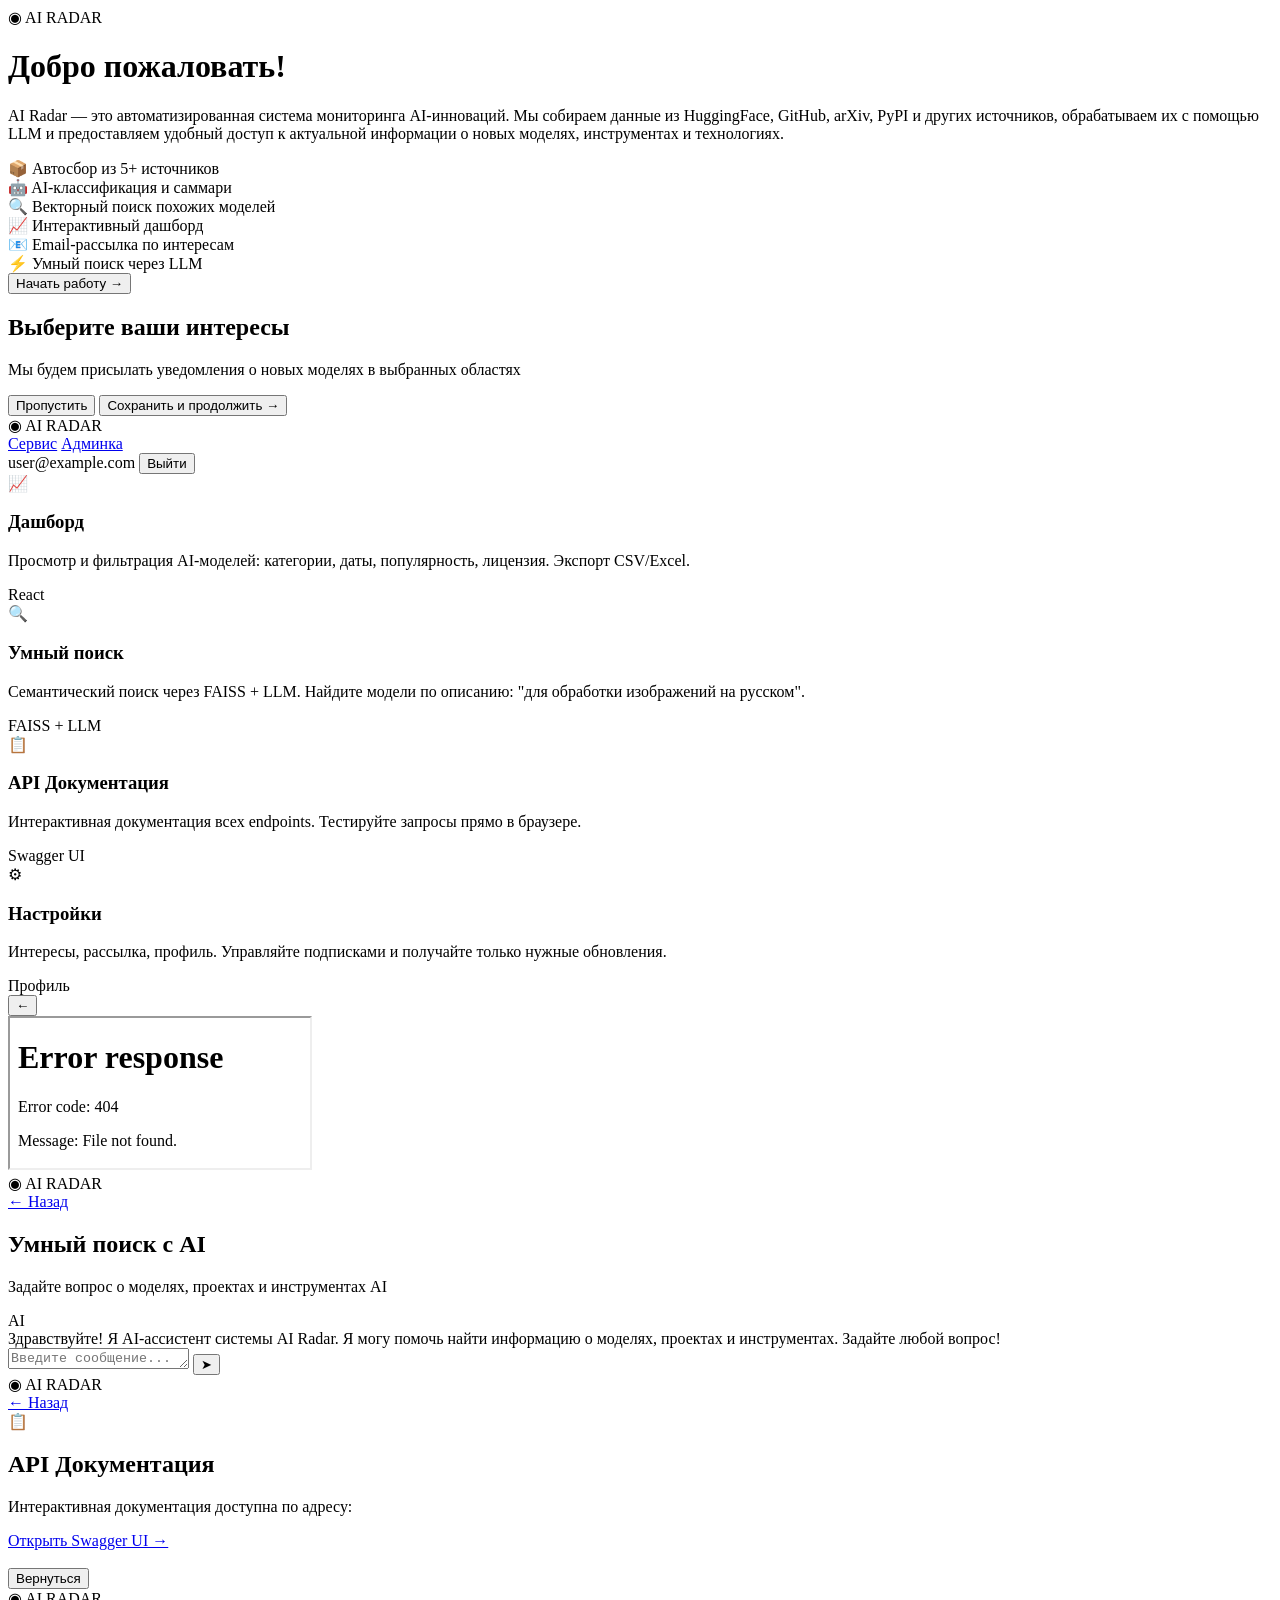
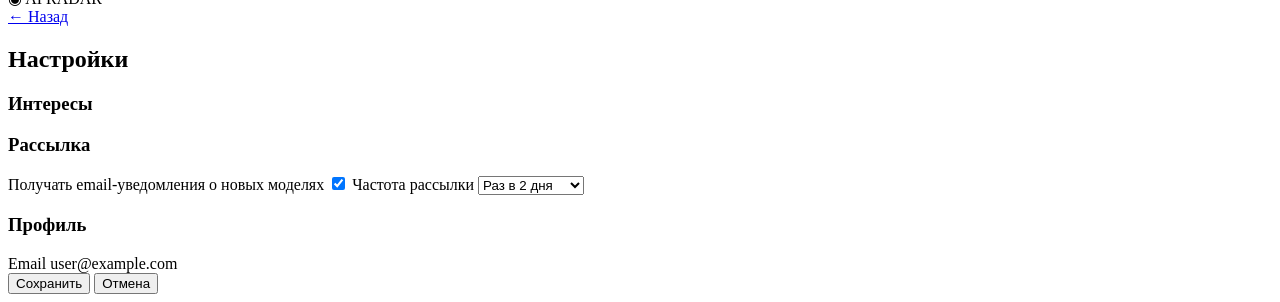
==== static/app/index.html @ 25faadb1 "feat: add AI chat with FAISS vector search - Dual embedding: local (sentence-transformers) + GigaCha" ====
<!DOCTYPE html>
<html lang="ru">
<head>
    <meta charset="UTF-8">
    <meta name="viewport" content="width=device-width, initial-scale=1.0">
    <meta http-equiv="Cache-Control" content="no-store, no-cache, must-revalidate">
    <meta http-equiv="Pragma" content="no-cache">
    <title>AI Radar</title>
    <link rel="icon" type="image/x-icon" href="/favicon.ico">
    <link rel="stylesheet" href="/app/static/css/base.css">
    <link rel="stylesheet" href="/app/static/css/app.css">
    <link rel="stylesheet" href="/app/static/css/landing.css">
</head>
<body>
    <!-- ONBOARDING SCREEN -->
    <div class="screen active" id="screen-onboarding">
        <div class="onboarding-container">
            <div class="logo-big">&#9673; AI RADAR</div>
            <h1>Добро пожаловать!</h1>
            <p class="subtitle">
                AI Radar — это автоматизированная система мониторинга AI-инноваций.
                Мы собираем данные из HuggingFace, GitHub, arXiv, PyPI и других источников,
                обрабатываем их с помощью LLM и предоставляем удобный доступ к актуальной информации
                о новых моделях, инструментах и технологиях.
            </p>
            <div class="features-preview">
                <div class="feature-mini">
                    <span class="feature-mini-icon">&#128230;</span>
                    <span>Автосбор из 5+ источников</span>
                </div>
                <div class="feature-mini">
                    <span class="feature-mini-icon">&#129302;</span>
                    <span>AI-классификация и саммари</span>
                </div>
                <div class="feature-mini">
                    <span class="feature-mini-icon">&#128269;</span>
                    <span>Векторный поиск похожих моделей</span>
                </div>
                <div class="feature-mini">
                    <span class="feature-mini-icon">&#128200;</span>
                    <span>Интерактивный дашборд</span>
                </div>
                <div class="feature-mini">
                    <span class="feature-mini-icon">&#128231;</span>
                    <span>Email-рассылка по интересам</span>
                </div>
                <div class="feature-mini">
                    <span class="feature-mini-icon">&#9889;</span>
                    <span>Умный поиск через LLM</span>
                </div>
            </div>
            <button class="btn btn-primary btn-large" id="btn-start">Начать работу &rarr;</button>
        </div>
    </div>

    <!-- INTERESTS SCREEN -->
    <div class="screen" id="screen-interests">
        <div class="interests-container">
            <h2>Выберите ваши интересы</h2>
            <p class="subtitle">Мы будем присылать уведомления о новых моделях в выбранных областях</p>

            <div class="interests-grid" id="interests-grid">
                <!-- Generated by JS -->
            </div>

            <div class="interests-actions">
                <button class="btn btn-secondary" id="btn-skip-interests">Пропустить</button>
                <button class="btn btn-primary btn-large" id="btn-save-interests">Сохранить и продолжить &rarr;</button>
            </div>
        </div>
    </div>

    <!-- MAIN SCREEN (4 tiles) -->
    <div class="screen" id="screen-main">
        <header class="header">
            <div class="logo">
                <span class="logo-icon">&#9673;</span>
                <span>AI RADAR</span>
            </div>
            <nav class="nav">
                <a href="/app" class="active">Сервис</a>
                <a href="/admin" onclick="event.preventDefault(); window.location.replace('/admin');">Админка</a>
            </nav>
            <div class="user-menu">
                <span class="user-email" id="user-email">user@example.com</span>
                <button class="btn btn-sm btn-secondary" id="btn-logout">Выйти</button>
            </div>
        </header>

        <main class="main-content">
            <div class="tiles-grid">
                <div class="tile" data-tile="dashboard">
                    <div class="tile-icon">&#128200;</div>
                    <h3>Дашборд</h3>
                    <p>Просмотр и фильтрация AI-моделей: категории, даты, популярность, лицензия. Экспорт CSV/Excel.</p>
                    <span class="tile-badge">React</span>
                </div>

                <div class="tile" data-tile="search">
                    <div class="tile-icon">&#128269;</div>
                    <h3>Умный поиск</h3>
                    <p>Семантический поиск через FAISS + LLM. Найдите модели по описанию: "для обработки изображений на русском".</p>
                    <span class="tile-badge">FAISS + LLM</span>
                </div>

                <div class="tile" data-tile="apidocs">
                    <div class="tile-icon">&#128203;</div>
                    <h3>API Документация</h3>
                    <p>Интерактивная документация всех endpoints. Тестируйте запросы прямо в браузере.</p>
                    <span class="tile-badge">Swagger UI</span>
                </div>

                <div class="tile" data-tile="settings">
                    <div class="tile-icon">&#9881;</div>
                    <h3>Настройки</h3>
                    <p>Интересы, рассылка, профиль. Управляйте подписками и получайте только нужные обновления.</p>
                    <span class="tile-badge">Профиль</span>
                </div>
            </div>
        </main>
    </div>

    <!-- TILE PAGES (empty placeholders for now) -->
    <div class="screen" id="screen-dashboard">
        <button class="dashboard-back" data-back="main" title="Вернуться в приложение" aria-label="Вернуться в приложение">&larr;</button>
        <div class="app-dashboard-shell">
            <iframe
                class="app-dashboard-frame"
                title="AI Radar Model Dashboard"
                src="/dashboard/">
            </iframe>
        </div>
    </div>

    <div class="screen" id="screen-search">
        <header class="header">
            <div class="logo">
                <span class="logo-icon">&#9673;</span>
                <span>AI RADAR</span>
            </div>
            <nav class="nav">
                <a href="#" class="btn-back" data-back="main">&larr; Назад</a>
            </nav>
        </header>
        <div class="chat-container">
            <div class="chat-header">
                <h2>Умный поиск с AI</h2>
                <p class="chat-header-subtitle">Задайте вопрос о моделях, проектах и инструментах AI</p>
            </div>
            <div class="chat-messages" id="chat-messages">
                <div class="message message-bot">
                    <div class="message-avatar">AI</div>
                    <div class="message-bubble bot">
                        Здравствуйте! Я AI-ассистент системы AI Radar. Я могу помочь найти информацию о моделях, проектах и инструментах. Задайте любой вопрос!
                    </div>
                </div>
            </div>
            <div class="chat-input-bar">
                <textarea
                    id="chat-input"
                    class="chat-input"
                    placeholder="Введите сообщение..."
                    rows="1"
                ></textarea>
                <button class="btn btn-primary chat-send-btn" id="chat-send" title="Отправить (Enter)">&#10148;</button>
                <button class="btn btn-secondary chat-stop-btn" id="chat-stop" title="Остановить" style="display:none;">&#9632;</button>
            </div>
        </div>
    </div>

    <div class="screen" id="screen-apidocs">
        <header class="header">
            <div class="logo">
                <span class="logo-icon">&#9673;</span>
                <span>AI RADAR</span>
            </div>
            <nav class="nav">
                <a href="#" class="btn-back" data-back="main">&larr; Назад</a>
            </nav>
        </header>
        <div class="placeholder-page">
            <div class="placeholder-icon">&#128203;</div>
            <h2>API Документация</h2>
            <p>Интерактивная документация доступна по адресу:</p>
            <a href="/docs" class="btn btn-primary" target="_blank">Открыть Swagger UI &rarr;</a>
            <br><br>
            <button class="btn btn-secondary" data-back="main">Вернуться</button>
        </div>
    </div>

    <div class="screen" id="screen-settings">
        <header class="header">
            <div class="logo">
                <span class="logo-icon">&#9673;</span>
                <span>AI RADAR</span>
            </div>
            <nav class="nav">
                <a href="#" class="btn-back" data-back="main">&larr; Назад</a>
            </nav>
        </header>
        <div class="settings-page">
            <h2>Настройки</h2>

            <div class="settings-section">
                <h3>Интересы</h3>
                <div class="interests-grid" id="settings-interests-grid"></div>
            </div>

            <div class="settings-section">
                <h3>Рассылка</h3>
                <label class="setting-row">
                    <span>Получать email-уведомления о новых моделях</span>
                    <input type="checkbox" id="setting-email" checked>
                </label>
                <label class="setting-row">
                    <span>Частота рассылки</span>
                    <select id="setting-frequency">
                        <option value="immediate">Сразу</option>
                        <option value="daily" selected>Раз в 2 дня</option>
                        <option value="weekly">Раз в неделю</option>
                    </select>
                </label>
            </div>

            <div class="settings-section">
                <h3>Профиль</h3>
                <div class="setting-row">
                    <span>Email</span>
                    <span id="settings-email">user@example.com</span>
                </div>
            </div>

            <div class="settings-actions">
                <button class="btn btn-primary" id="btn-save-settings">Сохранить</button>
                <button class="btn btn-secondary" data-back="main">Отмена</button>
            </div>
        </div>
    </div>

    <script src="/app/static/js/app.js"></script>
</body>
</html>
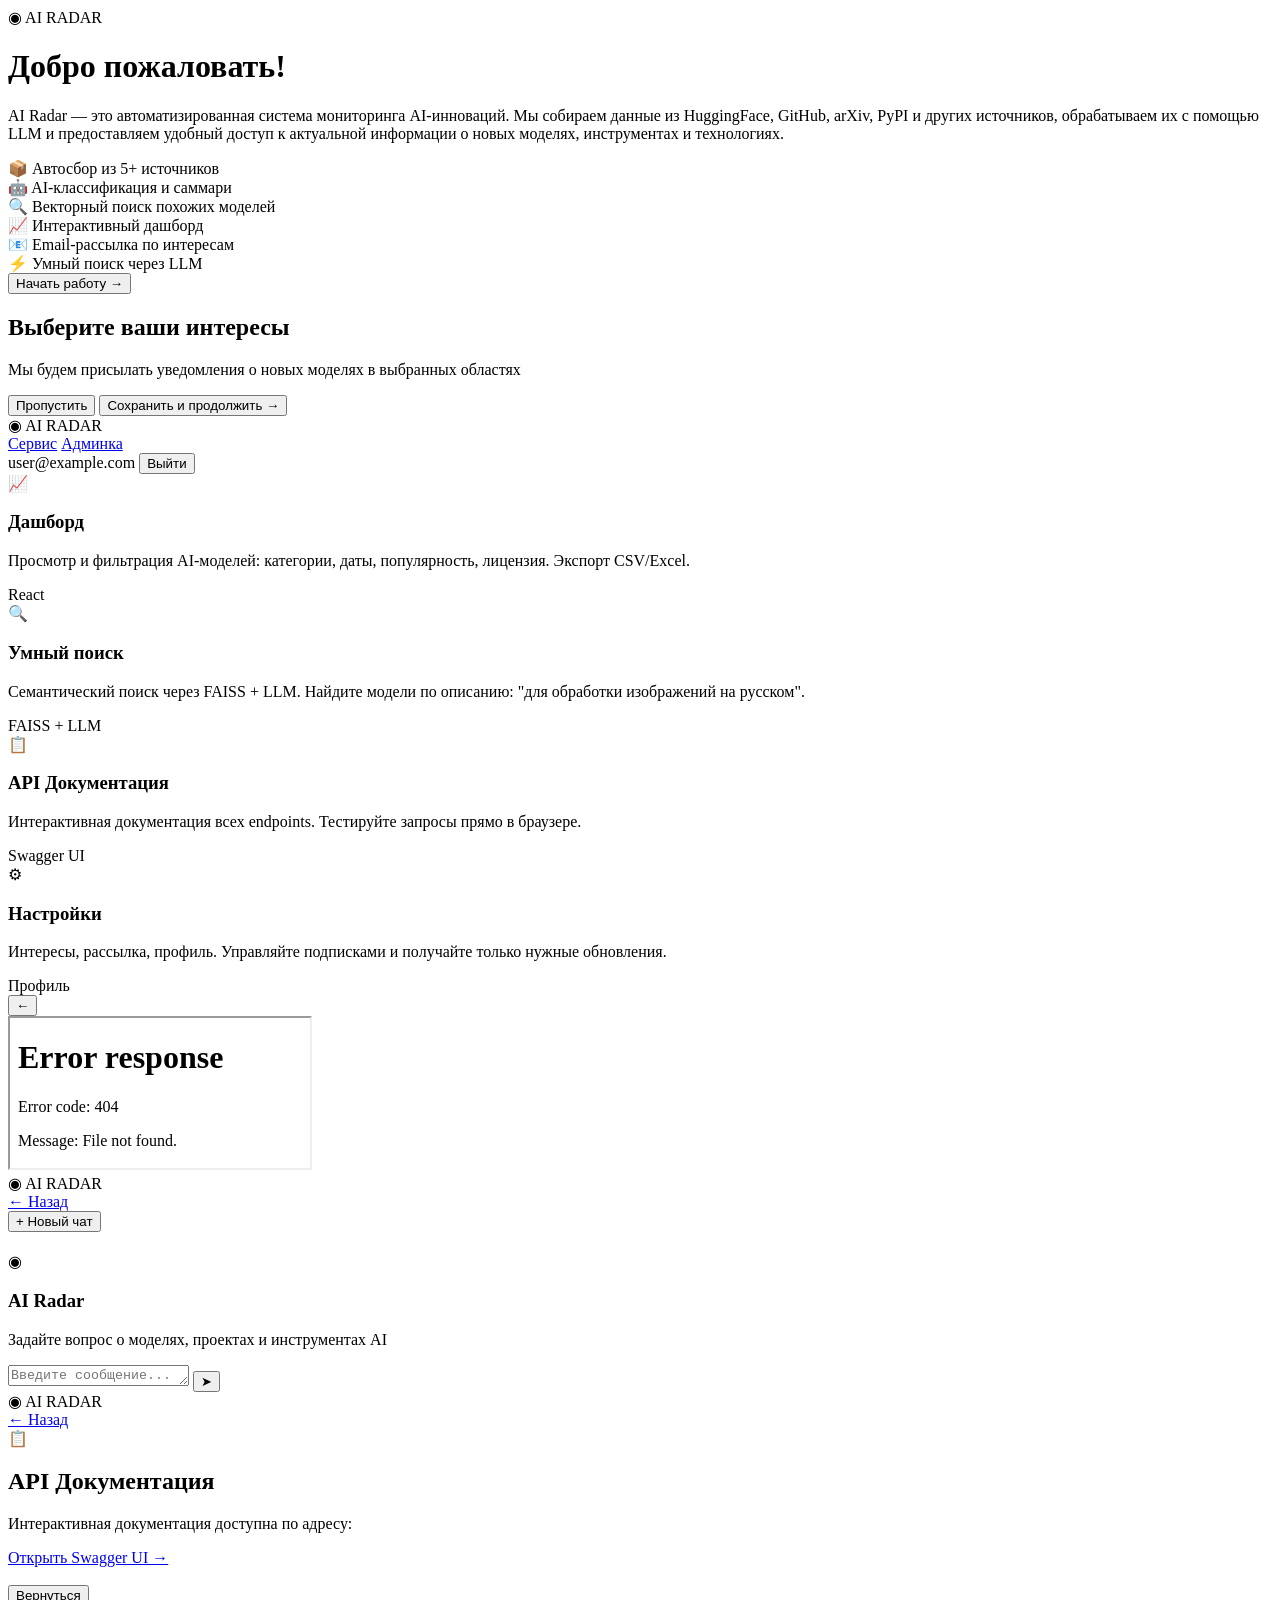
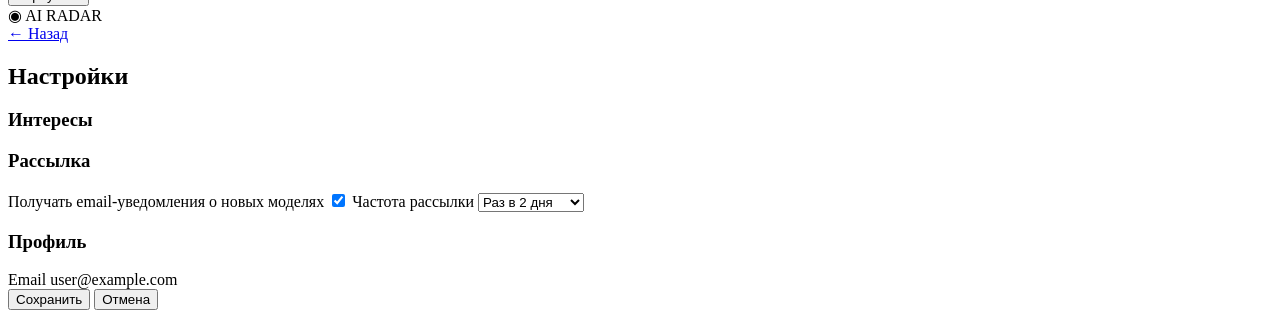
==== commit 71aba4f5: "feat: multi-chat with DB persistence + LLM summary toggle + welcome UI - Chat & ChatMessage DB model" ====
--- a/static/app/index.html
+++ b/static/app/index.html
@@ -142,28 +142,32 @@
                 <a href="#" class="btn-back" data-back="main">&larr; Назад</a>
             </nav>
         </header>
-        <div class="chat-container">
-            <div class="chat-header">
-                <h2>Умный поиск с AI</h2>
-                <p class="chat-header-subtitle">Задайте вопрос о моделях, проектах и инструментах AI</p>
-            </div>
-            <div class="chat-messages" id="chat-messages">
-                <div class="message message-bot">
-                    <div class="message-avatar">AI</div>
-                    <div class="message-bubble bot">
-                        Здравствуйте! Я AI-ассистент системы AI Radar. Я могу помочь найти информацию о моделях, проектах и инструментах. Задайте любой вопрос!
+        <div class="search-layout">
+            <aside class="chat-sidebar" id="chat-sidebar">
+                <button class="btn btn-primary chat-new-btn" id="chat-new-btn">+ Новый чат</button>
+                <div class="chat-list" id="chat-list"></div>
+            </aside>
+            <div class="chat-container">
+                <div class="chat-header">
+                    <h2 id="chat-title"></h2>
+                </div>
+                <div class="chat-messages" id="chat-messages">
+                    <div class="chat-welcome" id="chat-welcome">
+                        <div class="chat-welcome-icon">&#9673;</div>
+                        <h3>AI Radar</h3>
+                        <p>Задайте вопрос о моделях, проектах и инструментах AI</p>
                     </div>
                 </div>
-            </div>
-            <div class="chat-input-bar">
-                <textarea
-                    id="chat-input"
-                    class="chat-input"
-                    placeholder="Введите сообщение..."
-                    rows="1"
-                ></textarea>
-                <button class="btn btn-primary chat-send-btn" id="chat-send" title="Отправить (Enter)">&#10148;</button>
-                <button class="btn btn-secondary chat-stop-btn" id="chat-stop" title="Остановить" style="display:none;">&#9632;</button>
+                <div class="chat-input-bar">
+                    <textarea
+                        id="chat-input"
+                        class="chat-input"
+                        placeholder="Введите сообщение..."
+                        rows="1"
+                    ></textarea>
+                    <button class="btn btn-primary chat-send-btn" id="chat-send" title="Отправить (Enter)">&#10148;</button>
+                    <button class="btn btn-secondary chat-stop-btn" id="chat-stop" title="Остановить" style="display:none;">&#9632;</button>
+                </div>
             </div>
         </div>
     </div>
